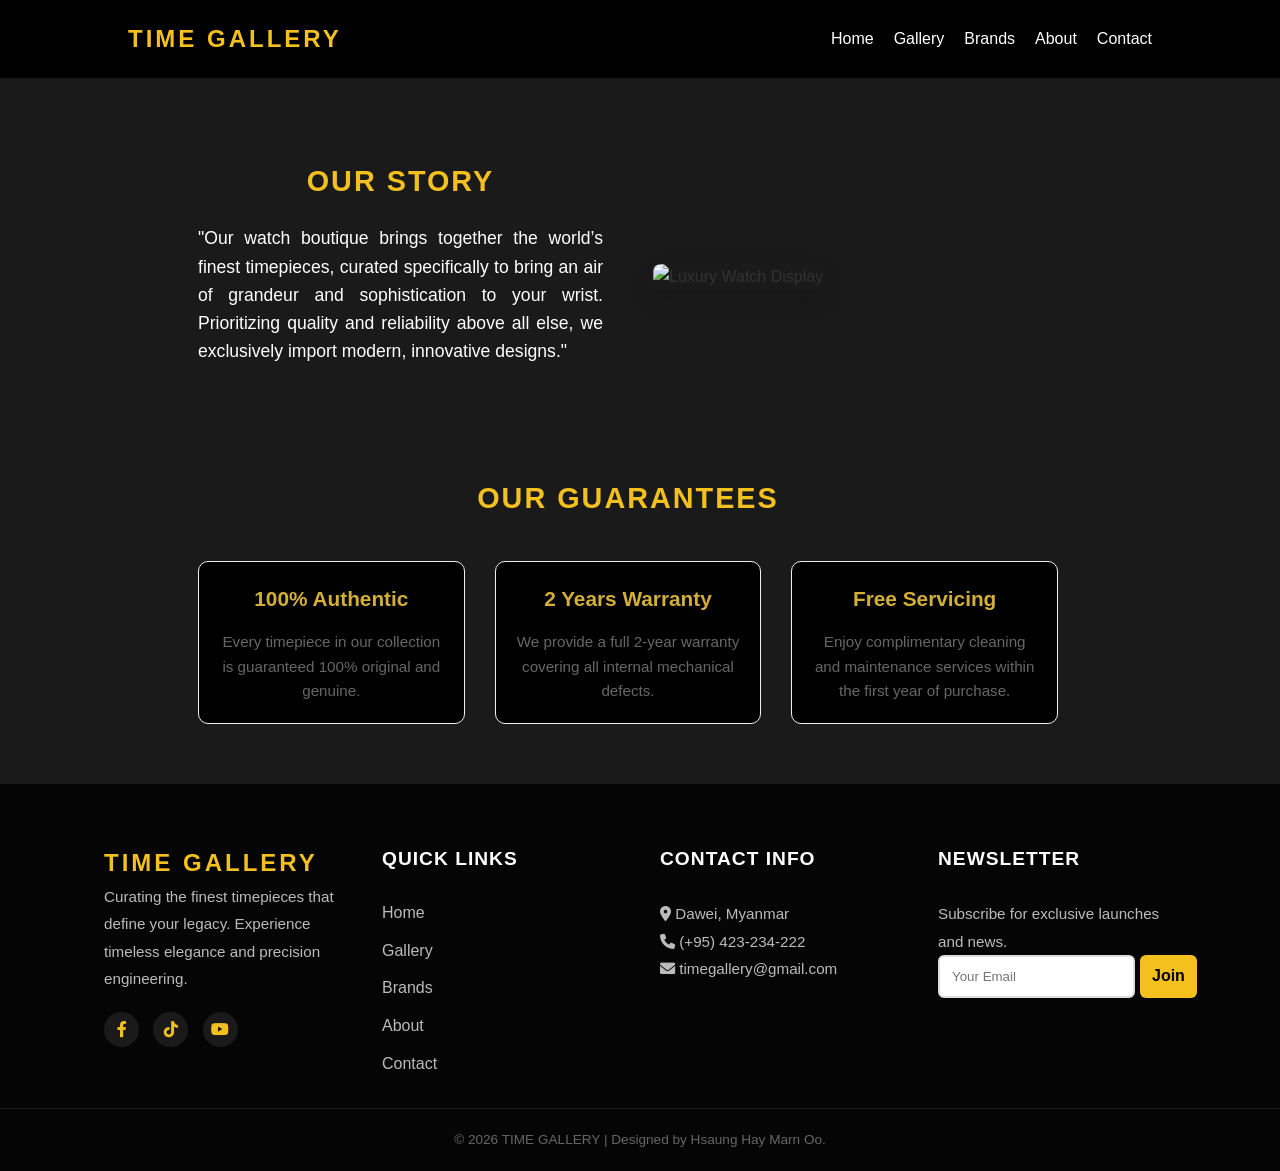
==== about.html @ e5761fb6 "Add files via upload" ====
<!DOCTYPE html>
<html lang="en">
<head>
     <meta name="viewport" content="width=device-width, initial-scale=1.0">
       <link rel="stylesheet" href="https://cdnjs.cloudflare.com/ajax/libs/font-awesome/6.0.0/css/all.min.css">
    <link rel="stylesheet" href="style.css">
    <title>TIME | Contact</title>
   
</head>
<body>
    <nav>
        <div class="logo">TIME GALLERY</div>
        <div class="nav-links">
            <a href="index.html">Home</a>
            <a href="gallery.html">Gallery</a>
            <a href="brands.html">Brands</a>
            <a href="about.html">About</a>
            <a href="contact.html">Contact</a>
        </div>
    </nav>

     <section class="about-section">
        <div class="about-container">
            <div class="about-row">
                <div class="content-box">
                    <h2 class="title">Our Story</h2>
                    <p class="description">
                       "Our watch boutique brings together the world’s finest timepieces, curated specifically to bring an air of grandeur and sophistication to your wrist. Prioritizing quality and reliability above all else, we exclusively import modern, innovative designs."
                    </p>
                </div>
                <div class="image-box">
                    <img src="img/clock store.jpg" alt="Luxury Watch Display">
                </div>
            </div>

            <div class="guarantee-section">
                <h2 class="title center">Our Guarantees</h2>
                <div class="guarantee-grid">
                    <div class="g-card">
                        <h3>100% Authentic</h3>
                       <p>Every timepiece in our collection is guaranteed 100% original and genuine.</p>
                    </div>
                    <div class="g-card">
                        <h3>2 Years Warranty</h3>
                       <p>We provide a full 2-year warranty covering all internal mechanical defects.</p>
                    </div>
                    <div class="g-card">
                        <h3>Free Servicing</h3>
                        <p>Enjoy complimentary cleaning and maintenance services within the first year of purchase.</p>
                    </div>
                </div>
            </div>
        </div>
    </section>  

   <footer class="main-footer">
    <div class="footer-container">
        <div class="footer-col">
            <div class="logo">TIME GALLERY</div>
            <p>Curating the finest timepieces that define your legacy. Experience timeless elegance and precision engineering.</p>
            <div class="social-icons">
                <a href="https://www.facebook.com/share/18MVpV5i3z/"><i class="fab fa-facebook-f"></i></a>
                <a href="https://www.tiktok.com/@marnmarnoo2008?_r=1&_t=ZS-95kJAKTh4nk"><i class="fab fa-tiktok"></i></a>
                <a href="www.youtube.com/@HsaungHayMarnOo-y4t"><i class="fab fa-youtube"></i></a>
            </div>
        </div>

        <div class="footer-col">
            <h4>Quick Links</h4>
            <ul>
            <li><a href="index.html">Home</a></li>
            <li><a href="gallery.html">Gallery</a></li>
            <li><a href="brands.html">Brands</a></li>
            <li><a href="about.html">About</a></li>
            <li><a href="contact.html">Contact</a></li>
            </ul>
        </div>

        <div class="footer-col">
            <h4>Contact Info</h4>
            <p><i class="fas fa-map-marker-alt"></i> Dawei, Myanmar</p>
            <p><i class="fas fa-phone"></i> (+95) 423-234-222</p>
            <p><i class="fas fa-envelope"></i> timegallery@gmail.com</p>
        </div>

        <div class="footer-col">
            <h4>Newsletter</h4>
            <p>Subscribe for exclusive launches and news.</p>
           
                <form action="#confirm-box4" class="confirm-box4-noti newsletter-form">
                <input type="email" placeholder="Your Email" required>
                <button type="submit" class="order-btn4">Join</button>
            </form>
        </div>
    </div>
    <div class="footer-bottom">
        <p>&copy; 2026 TIME GALLERY | Designed by Hsaung Hay Marn Oo.</p>
    </div>
</footer>
 <div id="confirm-box4" class="modal-overlay4">
    <div class="modal-content4">
        <h3>Successfully joined!</h3>
        <p>Thank you for your subscribing.</p>
        <a href="#" class="close-btn4">OK</a>
    </div>
</div>
</body>
</html>
---- style.css ----
/* General Setup */
* { margin: 0; padding: 0; box-sizing: border-box; font-family: 'Segoe UI', sans-serif; }
body { line-height: 1.6; color: #333; background: #1a1a1a; }
a { text-decoration: none; color: inherit; }
ul { list-style: none; }

/* Navigation */
nav {
    background: #000;
    color: #fff;
    display: flex;
    justify-content: space-between;
    padding: 20px 10%;
    align-items: center;
    position: sticky;
    top: 0;
    z-index: 1000;
}
.logo { font-size: 24px; font-weight: bold; letter-spacing: 3px; color:#F3C01E; }
.nav-links { display: flex; gap: 20px; }
.nav-links a:hover {  color:#F3C01E; }

/* Sections */
section { padding: 60px 10%; background: #fff; min-height: 70vh; }
h2 { text-align: center; margin-bottom: 40px; font-size: 2rem; text-transform: uppercase; }





    /* --- Hero Section --- */
.modern-hero1 {
    position: relative;
    padding: 100px 8%;
    display: flex;
    align-items: center;
    min-height: 400px;
    overflow: hidden;
    background-color: #1a1a1a;
}


.hero-container1 {
    position: relative;
    z-index: 2;
    display: grid;
    grid-template-columns: 1fr 1fr;
    align-items: center;
    width: 90%;
    margin-left: 100px;
}

.hero-title1 {
    font-size: 3.3rem;
    line-height: 2;
    text-transform: uppercase;
    font-weight: 800;
    color: #f3c01e;
}

.hero-intro1{
    color: #fff;
}


.hero-btns1 {
    display: flex;
    gap: 20px;
    margin-top: 30px;
}

.btn-primary1 {
    background: #f3c01e;
    color: #000;
    padding: 15px 40px;
    border-radius: 4px;
    text-decoration: none;
    font-weight: 700;
}

.btn-secondary1 {
    border: 1px solid #f3c01e;
    color: #fff;
    padding: 15px 40px;
    border-radius: 4px;
    text-decoration: none;
}

.hero-image1 img {
    width: 400px;
    height: 400px;
    filter: drop-shadow(0 0 30px rgba(255,204,0,0.2));
    animation: float 4s ease-in-out infinite;
}

@keyframes float {
    0%, 100% { transform: translateY(0); }
    50% { transform: translateY(-20px); }
}
/* --- Collections Section --- */
.collections-section1 {
    padding: 30px 8%;
    text-align: center;
     background-color: #1a1a1a;
     color: #fff;

     

    
}

.section-title1 {
    font-size: 2rem;
    margin-bottom: 40px;
    letter-spacing: 3px;
}

.collection-grid1 {
    display: grid;
    grid-template-columns: repeat(auto-fit, minmax(300px, 1fr));
    gap: 30px;
}

.collection-card1 {
    background: #000;
    padding: 10px;
    border-radius: 10px;
    transition: 0.4s;
    border: 1px solid #fff;

}

.collection-card1 h3{
    color: #f3c01e;
}

.collection-card1 p{
    color: #fff;
}


.collection-card1:hover {
    border-color: #f3c01e;
    transform: translateY(-10px);
}

.card-img1 img {
    width: 60%;
    border-radius: 5px;
    margin-bottom: 15px;
  
}



/* Gallery Specific Styles ---------------------------------*/
        .gallery h2{
            color:#F3C01E;
              }

        .gallery{
            background-color: #1a1a1a;
        } 
        
        .gallery-grid {
            display: grid;
            grid-template-columns:repeat(4,1fr);
            gap: 30px;
            margin-top: 30px;
            
        }

        .gallery-item {
            background-color:#000; border-radius: 25px; overflow: hidden;
            transition: all 0.4s ease;
            position: relative; border: 1px solid #f0f0f0;
            box-shadow: 0 8px 25px rgba(0,0,0,0.04);
            display: flex; flex-direction: column;
            align-items: center;
            padding-bottom: 25px;
        }

        .gallery-item:hover {
             transform: translateY(-10px);
             box-shadow: 0 15px 35px rgba(255, 204, 0, 0.2);
              border-color: #F3C01E;
             }


        .gallery-item img {
            width: 100%;
            height: 180px;
            object-fit: contain; 
            margin-bottom: 15px;
         
        }

        .gallery-item h3 {
            font-size: 16px;
            margin-bottom: 10px;
            text-transform: uppercase;
            letter-spacing: 1px;
            color: #ffffff;
        }

        .gallery-item .price {
            font-weight: bold;
            color: #ffffff;
            margin-bottom: 15px;
            display: block;
        }

        .order-btn-sm {
            background:#F3C01E; color: #111; 
            border: none;
            width: 50%; 
            padding: 14px;
            border-radius: 12px; 
            font-weight: 600;
            cursor: pointer; 
            transition: 0.3s; display: flex; align-items: center; justify-content: center; gap: 8px;
            text-decoration: none; font-size: 14px;transition: 1.1s;

        }

        .order-btn-sm:hover {
         background: #ffb700;
             color: #111; 
             transform: scale(1.1);
        }

/* --- Responsive Media Queries --- */

          
/* Brands Page Specific Styles------------------------------ */
            .brand h2{
             color:#F3C01E;
             }

         .brand{
            background-color: #1a1a1a;
            
            
            
        }
        .brand-container {
            display: grid;
            grid-template-columns:repeat(4,1fr);
            gap: 30px;
            margin-top: 30px;
           
        }

        .brand-card {
           
            background:#000; border-radius: 25px; overflow: hidden;
            transition: all 0.4s ease;
            position: relative; border: 1px solid #f0f0f0;
            box-shadow: 0 8px 25px rgba(0,0,0,0.04);
            display: flex; flex-direction: column; align-items: center; padding-bottom: 25px;

        }

        .brand-card:hover {
            transform: translateY(-10px); 
            box-shadow: 0 15px 35px rgba(255, 204, 0, 0.2); 
            border-color:  #f3c01e;
        }

        .brand-logo-img {
            width: 100%;
            height: 150px;
            object-fit: contain; 
            margin-bottom:15px;
           
        }

        .brand-card h3 {
            font-size: 22px;
            margin-bottom: 10px;
            letter-spacing: 2px;
            text-transform: uppercase;
            color: #ffffff;
        }

        .brand-card p {
            font-size: 14px;
            color: #666;
            margin-bottom: 20px;
            height: 80px; /* စာသားညီအောင် */
            overflow: hidden;
            margin-left: 10px;
        }

        .see-more-btn {
             background:#f3c01e; color: #111; 
             border: none;
              width: 50%; 
            padding: 14px;
             border-radius: 12px; 
             font-weight: 600;
              cursor: pointer; 
            transition: 0.3s; display: flex; align-items: center; justify-content: center; gap: 8px;
            text-decoration: none; font-size: 14px;transition: 1.1s;
        }

        .see-more-btn:hover {
            background: #ffb700;
             color: #111; 
             transform: scale(1.1);
        }


 /*------------ contact-page------------------------ */
       #contact {
    background-color: #1a1a1a;
    padding: 50px;
    display: flex;
    justify-content: center;
    font-family: 'Segoe UI', Tahoma, Geneva, Verdana, sans-serif;
}

.contact-container {

    width: 100%;
    max-width: 850px;
    display: flex;
    border-radius: 15px;
    overflow: hidden;
    box-shadow: 0 10px 30px rgba(0,0,0,0.1);
}

/* Left Side Styling */
.contact-info {
    flex: 1;
    padding: 40px;
    background-color: #000;
  
}

.contact-info h2 {
    font-size: 25px;
    color: #f3c01e;
    margin-bottom: 25px;

}

.description {
    color: #777;
    font-size: 14px;
    margin-bottom: 30px;
    line-height: 1.6;
}

.info-item {
    display: flex;
    align-items: flex-start;
    margin-bottom: 25px;
}

.icon-box {
    width: 45px;
    height: 45px;
    background-color:#D4AF37;
    color: white;
    border-radius: 50%;
    display: flex;
    align-items: center;
    justify-content: center;
    margin-right: 15px;
    font-size: 18px;
}

.info-item h3 {
    font-size: 16px;
    margin: 0 0 5px 0;
    color: #f3c01e;
}

.info-item p {
    font-size: 13px;
    color: #666;
    margin: 0;
    line-height: 1.5;
}


/* Right Side Styling (Form) */
.contact-form {
    flex: 1.2;
    padding: 40px;
    background-color: #000;
}

.contact-form h2 {
    font-size: 26px;
    margin-bottom: 25px;
    color: #f3c01e;
}

.form-row {
    display: flex;
    gap: 20px;
}

.form-group {
    flex: 1;
    margin-bottom: 15px;
    display: flex;
    flex-direction: column;
}

.form-group label {
    font-size: 13px;
    font-weight: 600;
    margin-bottom: 5px;
    color: #555;
}

.form-group input, .form-group textarea {
    padding: 12px;
    border: 1px solid #f0f0f0;
    background-color: #f9f9f9;
    border-radius: 8px;
    font-size: 14px;
}


       
.order-btn2 {
    padding: 12px;
     border-radius: 6px;
    font-size: 16px;
    width: 440px;
    background:#f3c01e;
    border: none;
    color: #000;
    font-weight: bold;
    cursor: pointer;
    white-space: nowrap;
  
}


.modal-overlay2 {
    position: fixed;
    top: 0; left: 0;
    width: 100%; height: 100%;
    background: rgba(0, 0, 0, 0.5);
    display: none; 
    justify-content: center;
    align-items: center;
}

.modal-overlay2:target {
    display: flex;
}

.modal-content2 {
    background:#fff;
    color: #111;
    padding: 25px;
    border-radius: 8px;
    text-align: center;
    box-shadow: 0 5px 15px rgba(0,0,0,0.3);
    animation: fadeIn 0.3s;
}

.close-btn2 {
    display: inline-block;
    margin-top: 15px;
    padding: 8px 25px;
    background: #f3c01e;
    color: white;
    text-decoration: none;
    border-radius: 5px;
}







/* --------------------------------about-page----------- */
.about-section{
    background-color: #1a1a1a;
}
.about-container {
    max-width: 900px;
    margin: 20px 0 0 50px;
    padding: 0 20px;

}

/* About Row Styling */
.about-row {
    display: flex;
    align-items: center;
    gap: 50px;
    margin-bottom: 80px;
    flex-wrap: wrap;
}

.content-box, .image-box {
    flex: 1;
    min-width: 300px;
}

.title {
    font-size: 1.8rem;
     color: #f3c01e;
    margin-bottom: 20px;
    text-transform: uppercase;
    letter-spacing: 2px;
}

.description {
    font-size: 1.1rem;
    color: #fff;
    text-align: justify;
}

.image-box img {
    width: 80%;
    height: auto;
    border-radius: 8px;
    box-shadow: 0 10px 30px rgba(0,0,0,0.1);
}

/* Guarantees Section */
.center {
    text-align: center;
    margin-bottom: 40px;
}

.guarantee-grid {
    display: grid;
    grid-template-columns:repeat(3,1fr);
    gap: 30px;
}

.g-card {
    background: #000;
    padding: 20px;
    text-align: center;
    border-radius: 10px;
    border: 1px solid #eee;
    transition: 0.3s;
}

.g-card:hover {
    transform: translateY(-10px);
    box-shadow: 0 15px 35px rgba(255, 204, 0, 0.2);
    border-color: #F3C01E;
}

.g-card h3 {
    color: #d4af37;
    margin-bottom: 15px;
    font-size: 1.3rem;
}

.g-card p {
    font-size: 0.95rem;
    color: #666;
}

/* Footer Styling--------------------------------------- */
.main-footer {
    background-color: #050505;
    color: #fff;
    padding: 60px 0 20px;
   
}

.footer-container {
    max-width: 1200px;
    margin: 0 auto;
    display: grid;
    grid-template-columns: repeat(auto-fit, minmax(200px, 1fr));
    gap: 40px;
    padding: 0 5%;
}

.footer-col h4 {
    color: var(--gold);
    font-size: 1.2rem;
    margin-bottom: 25px;
    position: relative;
    text-transform: uppercase;
    letter-spacing: 1px;
}


.footer-col p {
    color: #bbb;
    font-size: 0.95rem;
    line-height: 1.8;
}


.footer-col ul {
    list-style: none;
    align-items: flex-start;
}

.footer-col ul li {
    margin-bottom: 12px;
}

.footer-col ul li a {
    color: #bbb;
    transition: 0.3s;
  text-align: left;
}

.footer-col ul li a:hover {
    color: #f3c01e;
    padding-left: 8px;
}

/* Social Icons */
.social-icons {
    margin-top: 20px;
}

.social-icons a {
    display: inline-block;
    width: 35px;
    height: 35px;
    background: #1a1a1a;
    color:#f3c01e;
    text-align: center;
    line-height: 35px;
    border-radius: 50%;
    margin-right: 10px;
    transition: 0.4s;
}

.social-icons a:hover {
    background:#f3c01e;
    color: #1a1a1a;
    transform: translateY(-5px);
}

/* Newsletter Form */
.footer-form {
    display: flex;
    margin-top: 15px;
}

.footer-form input {
    padding: 10px;
    background: #1a1a1a;
    border: 1px solid #333;
    color: #fff;
    width: 70%;
}

.footer-form button {
    width: 30%;
    background: var(--gold);
    border: none;
    color: #000;
    font-weight: bold;
    cursor: pointer;
}

/* Copyright Bar */
.footer-bottom {
    text-align: center;
    padding-top: 20px;
    margin-top: 20px;
    border-top: 1px solid #1a1a1a;
    font-size: 0.85rem;
    color: #666;
}



/* for footer-noti */

.newsletter-form{
    display: flex;
    gap: 5px;
    align-self:center;
}
.confirm-box4-noti input {
    flex: 1;
    padding: 12px;
    border: 2px solid #ddd;
    border-radius: 6px;
    box-sizing: border-box;
    transition: border-color 0.3s;
}


.order-btn4 {
    padding: 12px;
     border-radius: 6px;
    font-size: 16px;
    width: auto;
    background:#f3c01e;
    border: none;
    color: #000;
    font-weight: bold;
    cursor: pointer;
    white-space: nowrap;
}


.modal-overlay4 {
    position: fixed;
    top: 0; left: 0;
    width: 100%; height: 100%;
    background: rgba(0, 0, 0, 0.5);
    display: none; 
    justify-content: center;
    align-items: center;
}

.modal-overlay4:target {
    display: flex;
}

.modal-content4 {
    background:#fff;
    color: #111;
    padding: 25px;
    border-radius: 8px;
    text-align: center;
    box-shadow: 0 5px 15px rgba(0,0,0,0.3);
    animation: fadeIn 0.3s;
}

.close-btn4 {
    display: inline-block;
    margin-top: 15px;
    padding: 8px 25px;
    background: #f3c01e;
    color: white;
    text-decoration: none;
    border-radius: 5px;
}

@keyframes fadeIn {
    from { opacity: 0; transform: translateY(-20px); }
    to { opacity: 1; transform: translateY(0); }
}

/* ... Keep your existing CSS above ... */


/* order-page-------------------------- */

 .order-container {
            background: #000;
            padding: 30px;
            border-radius: 8px;
            box-shadow: 0 4px 10px rgba(0,0,0,0.1);
            max-width: 500px;
            width: 90%;
            margin:50px auto;
        }

        h2 {
            text-align: center;
            color: #f3c01e;
            margin-bottom: 20px;
            text-transform: uppercase;
            letter-spacing: 1px;
        }

        .form-group {
            margin-bottom: 15px;
        }

        label {
            display: block;
            margin-bottom: 5px;
            font-weight: 600;
            color: #ccc;
        }

        input[type="text"],
        input[type="tel"],
        select,
        textarea {
            width: 100%;
            padding: 10px;
            border: 1px solid #ddd;
            border-radius: 4px;
            box-sizing: border-box; 
            font-size: 14px;
        }

        textarea {
            resize: vertical;
            height: 80px;
        }

        .submit-btn {
            width: 100%;
            background-color: #f3c01e;
            color: #000;
            padding: 12px;
            border: none;
            border-radius: 4px;
            cursor: pointer;
            font-size: 16px;
            font-weight: bold;
            margin-top: 10px;
            transition: background 0.3s;
        }

        .submit-btn:hover {
            background-color:#ffb700 ;
            color: #000;
        }
        

        
.order-btn1 {
    padding: 12px;
     border-radius: 6px;
    font-size: 16px;
    width: 100%;
    background:#f3c01e;
    border: none;
    color: #000;
    font-weight: bold;
    cursor: pointer;
    white-space: nowrap;
  
}


.modal-overlay1 {
    position: fixed;
    top: 0; left: 0;
    width: 100%; height: 100%;
    background: rgba(0, 0, 0, 0.5);
    display: none; 
    justify-content: center;
    align-items: center;
}

.modal-overlay1:target {
    display: flex;
}

.modal-content1 {
    background:#fff;
    color: #111;
    padding: 25px;
    border-radius: 8px;
    text-align: center;
    box-shadow: 0 5px 15px rgba(0,0,0,0.3);
    animation: fadeIn 0.3s;
}

.close-btn1 {
    display: inline-block;
    margin-top: 15px;
    padding: 8px 25px;
    background: #f3c01e;
    color: white;
    text-decoration: none;
    border-radius: 5px;
}


@media screen and (max-width: 768px) {
   
    nav {
        flex-direction: column;
        padding: 15px 5%;
    }
    .nav-links {
        margin-top: 15px;
        gap: 10px;
        font-size: 14px;
        flex-wrap: wrap;
        justify-content: center;
    }

    
    section {
        padding: 40px 5%;
    }

    .hero-container1 {
        grid-template-columns: 1fr; 
        margin-left: 0;
        width: 100%;
        text-align: center;
    }
    .hero-title1 {
        font-size: 2.2rem;
        line-height: 1.2;
    }
    .hero-btns1 {
        justify-content: center;
    }
    .hero-image1 img {
        width: 100%;
        max-width: 300px;
        height: auto;
        margin-top: 30px;
    }

  
    .gallery-grid, .brand-container {
        grid-template-columns: repeat(auto-fit, minmax(200px, 1fr));
        gap: 20px;
    }

   
    .about-row {
        flex-direction: column;
        gap: 30px;
    }
    .about-container {
        margin-left: 0;
        padding: 0 10px;
    }
    .image-box img {
        width: 100%;
    }
    .guarantee-grid {
        grid-template-columns: 1fr;
    }

  
    .contact-container {
        flex-direction: column;
    }
    .contact-info, .contact-form {
        padding: 25px;
    }
    .order-btn2 {
        width: 100%; 
    }


    .footer-container {
        grid-template-columns: 1fr;
        text-align: center;
        gap: 30px;
    }
    .social-icons {
        justify-content: center;
    }
}
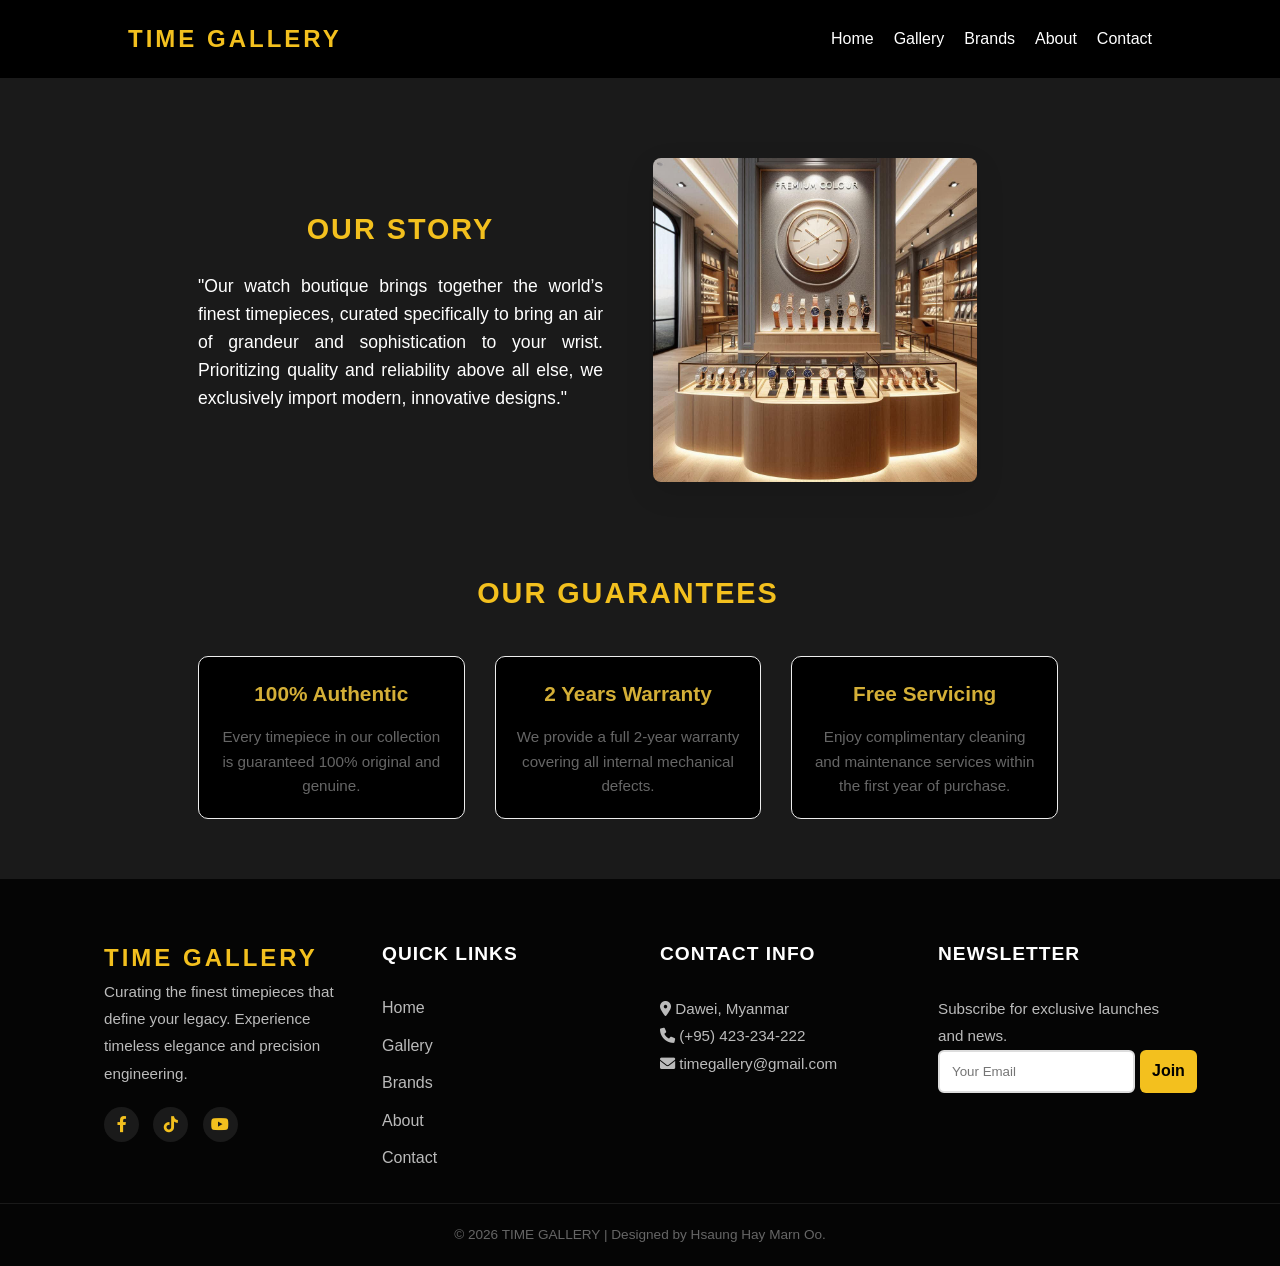
==== commit a4c610f2: "Update about.html" ====
--- a/about.html
+++ b/about.html
@@ -29,7 +29,7 @@
                     </p>
                 </div>
                 <div class="image-box">
-                    <img src="img/clock store.jpg" alt="Luxury Watch Display">
+                    <img src="clock store.jpg" alt="Luxury Watch Display">
                 </div>
             </div>
 
@@ -105,4 +105,4 @@
     </div>
 </div>
 </body>
-</html>+</html>
